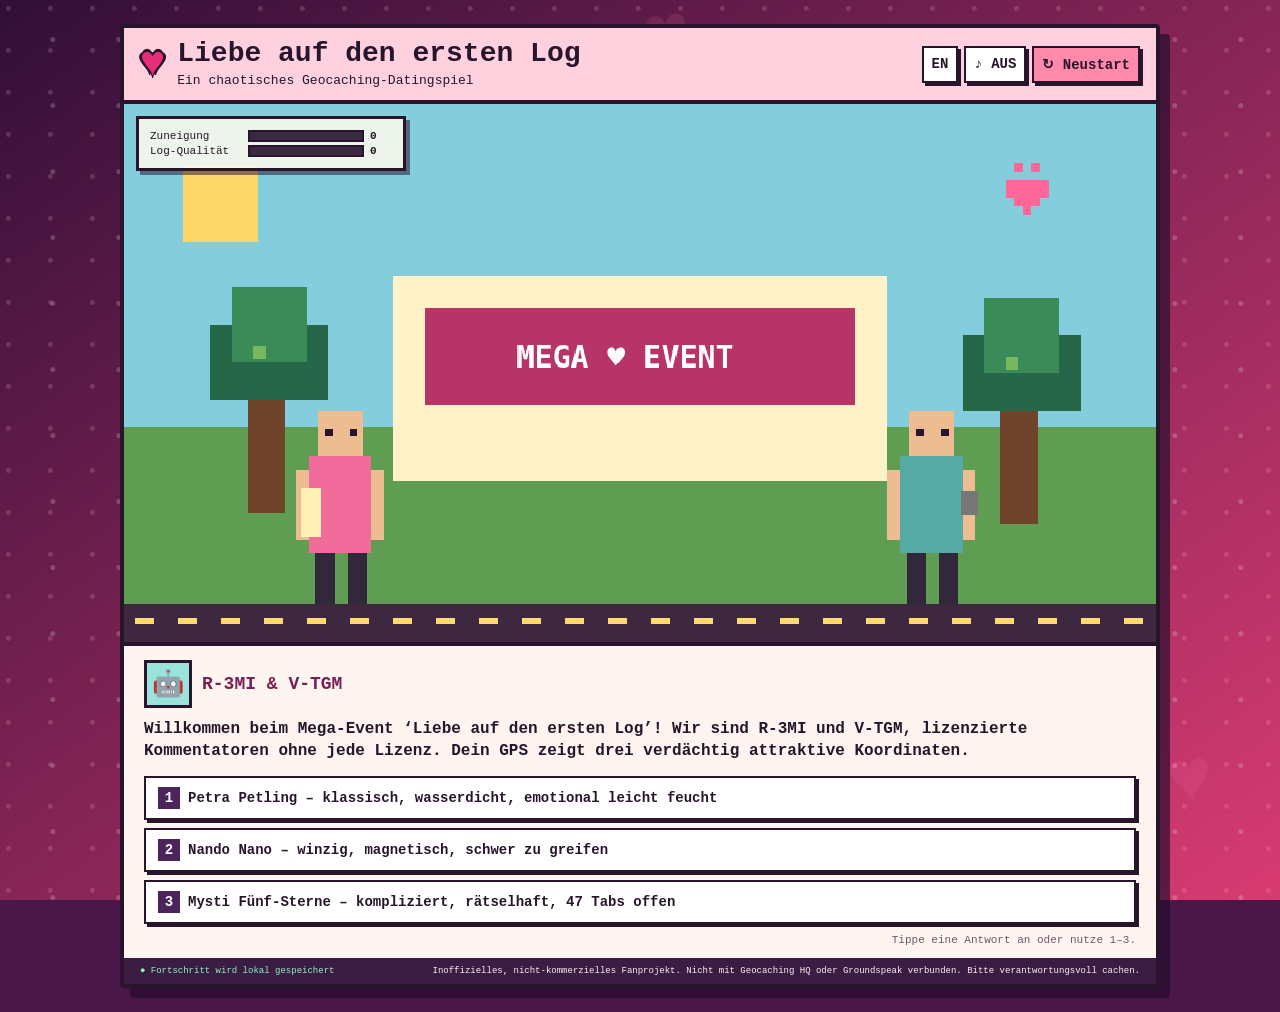
==== index.html @ d8d6920c "Build bilingual pixel-art geocaching dating sim" ====
<!doctype html>
<html lang="de">
<head>
  <meta charset="utf-8">
  <meta name="viewport" content="width=device-width, initial-scale=1, viewport-fit=cover">
  <meta name="theme-color" content="#46163d">
  <meta name="description" content="Liebe auf den ersten Log — a bilingual pixel-art geocaching dating sim.">
  <title>Liebe auf den ersten Log</title>
  <link rel="stylesheet" href="style.css">
</head>
<body>
  <div class="hearts" aria-hidden="true"></div>
  <main class="game-shell">
    <header>
      <div class="brand">
        <span class="pixel-heart" aria-hidden="true">♥</span>
        <div><h1>Liebe auf den ersten Log</h1><p id="subtitle">Ein chaotisches Geocaching-Datingspiel</p></div>
      </div>
      <nav aria-label="Game settings">
        <button id="langBtn" class="tool" type="button" aria-label="Switch language">EN</button>
        <button id="soundBtn" class="tool" type="button" aria-label="Toggle sound" aria-pressed="false">♪ OFF</button>
        <button id="restartBtn" class="tool danger" type="button">↻ Neustart</button>
      </nav>
    </header>

    <section class="screen" aria-label="Game scene">
      <canvas id="scene" width="960" height="500" role="img" aria-label="Pixel art geocaching scene"></canvas>
      <div class="hud" aria-live="polite">
        <div><span id="affLabel">Zuneigung</span><div class="meter"><i id="affBar"></i></div><b id="affValue">0</b></div>
        <div><span id="logLabel">Log-Qualität</span><div class="meter gold"><i id="logBar"></i></div><b id="logValue">0</b></div>
      </div>
      <div id="badge" class="badge" hidden></div>
    </section>

    <section class="dialogue" aria-live="polite">
      <div class="speaker-row"><span id="portrait" aria-hidden="true">🧭</span><h2 id="speaker">R-3MI &amp; V-TGM</h2></div>
      <p id="text"></p>
      <div id="choices" class="choices"></div>
      <p id="hint" class="hint">Tippe eine Antwort an oder nutze 1–3.</p>
    </section>

    <footer><p id="saveNote">● Fortschritt wird lokal gespeichert</p><p id="disclaimer">Inoffizielles, nicht-kommerzielles Fanprojekt. Nicht mit Geocaching HQ oder Groundspeak verbunden. Bitte verantwortungsvoll cachen.</p></footer>
  </main>
  <noscript>This game needs JavaScript. / Dieses Spiel benötigt JavaScript.</noscript>
  <script src="game.js"></script>
</body>
</html>
---- style.css ----
:root{--ink:#28152b;--cream:#fff8e8;--pink:#ff5d9e;--deep:#792052;--purple:#4b245d;--gold:#ffc857;--mint:#70d6b2;--panel:#fff5f0;--shadow:#2e1438}
*{box-sizing:border-box}html,body{min-height:100%;margin:0}body{font-family:"Courier New",monospace;color:var(--ink);background:#4b1748;overflow-x:hidden;padding:clamp(10px,2vw,24px)}
.hearts,.hearts:before,.hearts:after{position:fixed;inset:0;pointer-events:none}.hearts{z-index:-1;background:linear-gradient(145deg,#310f38,#8f2759 55%,#d83b71)}.hearts:before{content:"♥  ·  ♥  ·  ♥\A ·  ♥  ·  ♥  ·\A ♥  ·  ♥  ·  ♥\A ·  ♥  ·  ♥  ·";white-space:pre;word-spacing:9vw;line-height:25vh;font-size:clamp(26px,5vw,74px);color:#ff79ad22;transform:rotate(-8deg) scale(1.2)}.hearts:after{content:"";background:radial-gradient(circle at 20% 20%,#ffacc933 0 2px,transparent 3px),radial-gradient(circle at 80% 60%,#fff3 0 2px,transparent 3px);background-size:42px 42px,66px 66px}
.game-shell{width:min(1040px,100%);margin:auto;background:var(--cream);border:4px solid var(--ink);box-shadow:10px 10px 0 #220d2caa;border-radius:4px;overflow:hidden}header{display:flex;gap:14px;align-items:center;justify-content:space-between;padding:12px 16px;background:#ffd1df;border-bottom:4px solid var(--ink)}.brand{display:flex;align-items:center;gap:12px}.pixel-heart{color:#e72d75;font-size:42px;text-shadow:3px 0 var(--ink),-3px 0 var(--ink),0 3px var(--ink),0 -3px var(--ink)}h1{font-size:clamp(17px,3vw,28px);margin:0;line-height:1}header p{margin:5px 0 0;font-size:clamp(9px,1.6vw,13px)}nav{display:flex;gap:6px;flex-wrap:wrap;justify-content:flex-end}button{font:700 14px "Courier New",monospace;color:var(--ink)}.tool{border:2px solid var(--ink);background:#fff;padding:8px;box-shadow:3px 3px 0 var(--ink);cursor:pointer}.tool:hover,.tool:focus-visible{background:var(--gold);transform:translate(1px,1px);box-shadow:2px 2px 0 var(--ink)}.tool.danger{background:#ff8aab}
.screen{position:relative;background:#8ad8d0;border-bottom:4px solid var(--ink)}canvas{display:block;width:100%;height:auto;image-rendering:pixelated;aspect-ratio:960/500}.hud{position:absolute;left:12px;top:12px;background:#fffbeedb;border:3px solid var(--ink);padding:8px;width:min(270px,52%);font-size:11px;box-shadow:4px 4px 0 #28152b88}.hud>div{display:grid;grid-template-columns:92px 1fr 22px;gap:6px;align-items:center;margin:3px}.meter{height:12px;background:#3b2941;border:2px solid var(--ink)}.meter i{display:block;width:0;height:100%;background:var(--pink);transition:width .35s}.meter.gold i{background:var(--gold)}.badge{position:absolute;right:14px;top:14px;background:var(--gold);border:3px solid var(--ink);padding:8px 12px;font-weight:bold;transform:rotate(2deg);box-shadow:4px 4px 0 #28152b88}
.dialogue{min-height:235px;padding:14px 20px 12px;background:var(--panel)}.speaker-row{display:flex;align-items:center;gap:10px}.speaker-row span{display:grid;place-items:center;width:48px;height:48px;background:#ffd1df;border:3px solid var(--ink);font-size:26px}.speaker-row h2{margin:0;color:var(--deep);font-size:18px}.dialogue>p#text{min-height:48px;line-height:1.4;margin:10px 0;font-weight:bold}.choices{display:grid;gap:8px}.choice{text-align:left;padding:9px 12px;border:2px solid var(--ink);background:#fff;box-shadow:3px 3px 0 var(--ink);cursor:pointer}.choice:hover,.choice:focus-visible{background:#ffe0ea;transform:translate(1px,1px);box-shadow:2px 2px 0 var(--ink)}.choice b{display:inline-grid;place-items:center;background:var(--purple);color:white;width:22px;height:22px;margin-right:8px}.hint{text-align:right;color:#70556d;font-size:11px;margin:10px 0 0!important;min-height:0!important}footer{display:flex;justify-content:space-between;gap:16px;padding:8px 16px;background:#3b1d43;color:#fceef6;font-size:9px}footer p{margin:0}#saveNote{white-space:nowrap;color:#8df0c8}
@media(max-width:650px){body{padding:0}.game-shell{border-width:0;width:100%;min-height:100vh}header{align-items:flex-start;padding:10px;border-bottom-width:3px}.pixel-heart{font-size:28px}.brand{gap:7px}nav{max-width:140px}.tool{font-size:10px;padding:6px;box-shadow:2px 2px 0 var(--ink)}.screen{border-bottom-width:3px}.hud{left:5px;top:5px;padding:4px;width:58%;font-size:8px;border-width:2px}.hud>div{grid-template-columns:68px 1fr 15px;gap:3px}.meter{height:9px}.badge{font-size:9px;right:5px;top:5px;padding:5px}.dialogue{padding:10px 12px;min-height:270px}.dialogue>p#text{font-size:13px}.choice{font-size:12px;padding:8px}.speaker-row span{width:38px;height:38px;font-size:20px}.speaker-row h2{font-size:15px}footer{display:block;font-size:8px}footer p+ p{margin-top:4px}}
@media(prefers-reduced-motion:reduce){*{transition:none!important}}
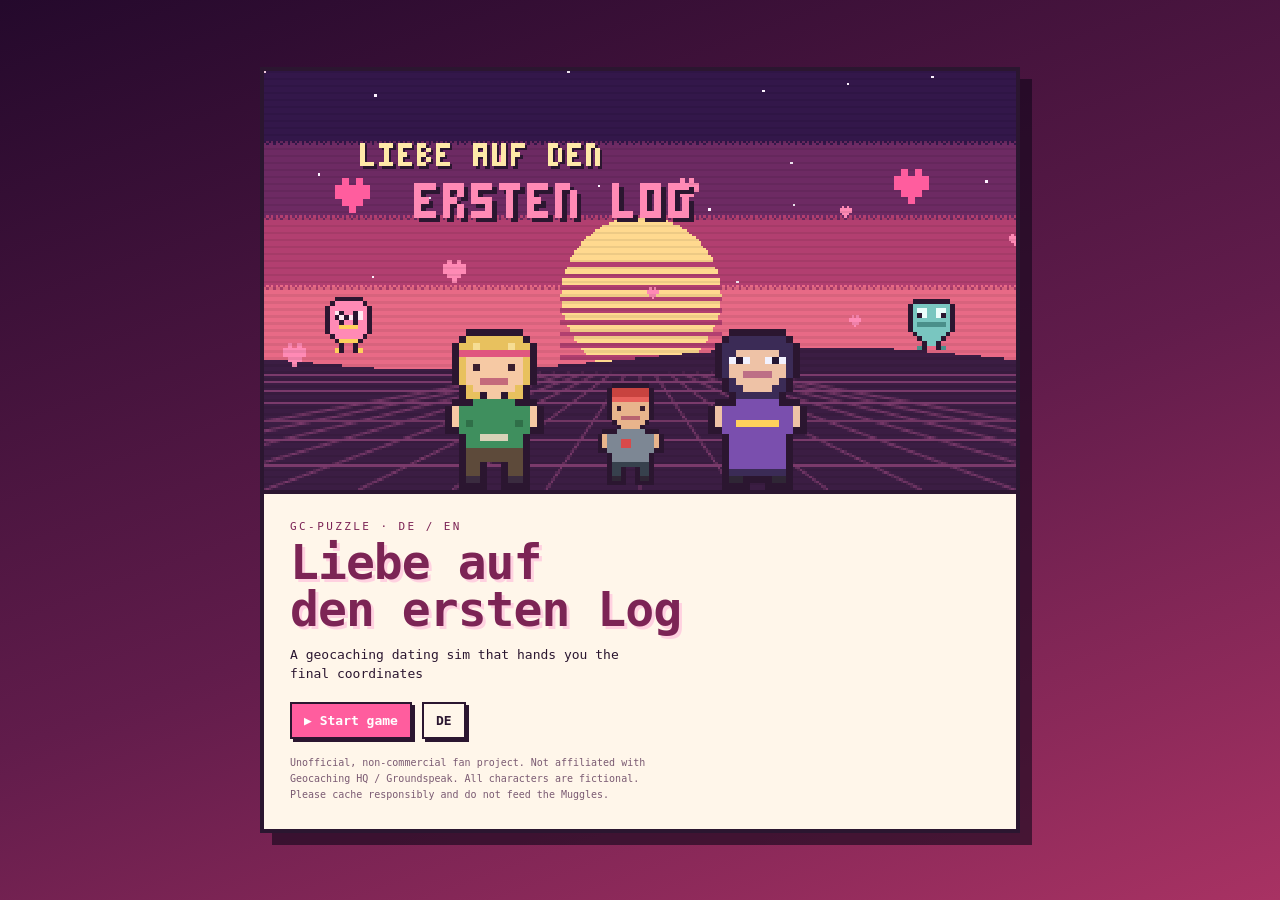
==== commit a3352b4b: "Rebuild as a real geocaching puzzle cache with coordinate reveal The game now exists to hand a solve" ====
--- a/index.html
+++ b/index.html
@@ -3,45 +3,140 @@
 <head>
   <meta charset="utf-8">
   <meta name="viewport" content="width=device-width, initial-scale=1, viewport-fit=cover">
-  <meta name="theme-color" content="#46163d">
-  <meta name="description" content="Liebe auf den ersten Log — a bilingual pixel-art geocaching dating sim.">
+  <meta name="theme-color" content="#2b1630">
+  <meta name="color-scheme" content="dark">
+  <meta name="description" content="Liebe auf den ersten Log — ein zweisprachiges Pixel-Art-Datingspiel, das dir die Final-Koordinaten eines Geocaches verrät. A bilingual pixel-art dating sim that reveals a geocache's final coordinates.">
   <title>Liebe auf den ersten Log</title>
+  <link rel="manifest" href="manifest.webmanifest">
+  <link rel="icon" href="data:image/svg+xml,<svg xmlns='http://www.w3.org/2000/svg' viewBox='0 0 16 16'><text y='14' font-size='14'>💗</text></svg>">
   <link rel="stylesheet" href="style.css">
 </head>
 <body>
-  <div class="hearts" aria-hidden="true"></div>
-  <main class="game-shell">
-    <header>
-      <div class="brand">
-        <span class="pixel-heart" aria-hidden="true">♥</span>
-        <div><h1>Liebe auf den ersten Log</h1><p id="subtitle">Ein chaotisches Geocaching-Datingspiel</p></div>
+
+<!-- ===================== TITLE SCREEN ===================== -->
+<div id="titleScreen" class="overlay">
+  <div class="title-card">
+    <canvas id="titleCanvas" width="320" height="180" aria-hidden="true"></canvas>
+    <div class="title-text">
+      <p class="kicker" id="titleKicker">GC-PUZZLE · DE / EN</p>
+      <h1>Liebe auf<br>den ersten Log</h1>
+      <p id="titleSub" class="title-sub"></p>
+      <div class="title-actions">
+        <button id="btnContinue" class="btn primary" type="button" hidden></button>
+        <button id="btnStart" class="btn primary" type="button"></button>
+        <button id="btnTitleLang" class="btn" type="button">EN</button>
       </div>
-      <nav aria-label="Game settings">
-        <button id="langBtn" class="tool" type="button" aria-label="Switch language">EN</button>
-        <button id="soundBtn" class="tool" type="button" aria-label="Toggle sound" aria-pressed="false">♪ OFF</button>
-        <button id="restartBtn" class="tool danger" type="button">↻ Neustart</button>
-      </nav>
-    </header>
+      <p class="title-note" id="titleNote"></p>
+    </div>
+  </div>
+</div>
 
-    <section class="screen" aria-label="Game scene">
-      <canvas id="scene" width="960" height="500" role="img" aria-label="Pixel art geocaching scene"></canvas>
-      <div class="hud" aria-live="polite">
-        <div><span id="affLabel">Zuneigung</span><div class="meter"><i id="affBar"></i></div><b id="affValue">0</b></div>
-        <div><span id="logLabel">Log-Qualität</span><div class="meter gold"><i id="logBar"></i></div><b id="logValue">0</b></div>
+<!-- ===================== GAME ===================== -->
+<div id="app" class="app" hidden>
+
+  <header class="topbar">
+    <div class="brand">
+      <span class="brand-heart" aria-hidden="true">♥</span>
+      <div>
+        <h1 class="brand-title">Liebe auf den ersten Log</h1>
+        <p class="brand-sub" id="uiSubtitle"></p>
       </div>
-      <div id="badge" class="badge" hidden></div>
-    </section>
+    </div>
+    <nav class="tools" aria-label="Einstellungen / Settings">
+      <button id="langBtn" class="btn tiny" type="button" aria-label="Sprache / Language">EN</button>
+      <button id="soundBtn" class="btn tiny" type="button" aria-pressed="false">♪</button>
+      <button id="restartBtn" class="btn tiny danger" type="button">↻</button>
+    </nav>
+  </header>
 
-    <section class="dialogue" aria-live="polite">
-      <div class="speaker-row"><span id="portrait" aria-hidden="true">🧭</span><h2 id="speaker">R-3MI &amp; V-TGM</h2></div>
-      <p id="text"></p>
-      <div id="choices" class="choices"></div>
-      <p id="hint" class="hint">Tippe eine Antwort an oder nutze 1–3.</p>
-    </section>
+  <div class="layout">
 
-    <footer><p id="saveNote">● Fortschritt wird lokal gespeichert</p><p id="disclaimer">Inoffizielles, nicht-kommerzielles Fanprojekt. Nicht mit Geocaching HQ oder Groundspeak verbunden. Bitte verantwortungsvoll cachen.</p></footer>
-  </main>
-  <noscript>This game needs JavaScript. / Dieses Spiel benötigt JavaScript.</noscript>
-  <script src="game.js"></script>
+    <main class="stage-col">
+      <section class="screen">
+        <canvas id="stage" width="320" height="180" role="img"
+                aria-label="Pixel-Art-Szene / Pixel art scene"></canvas>
+
+        <div class="hud">
+          <div class="meter-row">
+            <span id="affLabel"></span>
+            <div class="meter"><i id="affBar"></i></div>
+            <b id="affVal">0</b>
+          </div>
+          <div class="meter-row">
+            <span id="logLabel"></span>
+            <div class="meter gold"><i id="logBar"></i></div>
+            <b id="logVal">0</b>
+          </div>
+        </div>
+
+        <div id="routeChip" class="route-chip" hidden></div>
+        <button id="skipBtn" class="skip-btn" type="button" hidden></button>
+      </section>
+
+      <section class="dialogue">
+        <div class="speaker-row">
+          <canvas id="portrait" width="48" height="72" aria-hidden="true"></canvas>
+          <h2 id="speaker"></h2>
+        </div>
+        <p id="dialogueText"></p>
+        <p id="srLive" class="sr-only" aria-live="polite"></p>
+        <div id="choices" class="choices"></div>
+        <p id="hint" class="hint"></p>
+      </section>
+    </main>
+
+    <!-- ===================== THE GPSr ===================== -->
+    <aside class="gps" aria-label="GPS">
+      <div class="gps-head">
+        <h2 id="gpsTitle"></h2>
+        <span id="gpsStatus" class="gps-status"></span>
+      </div>
+
+      <div class="gps-screen">
+        <div class="coord-line"><span class="coord-fix" id="latFix"></span><span id="latSlots" class="slots"></span></div>
+        <div class="coord-line"><span class="coord-fix" id="lonFix"></span><span id="lonSlots" class="slots"></span></div>
+        <div class="gps-sats" id="gpsSats" aria-hidden="true"></div>
+      </div>
+
+      <p class="gps-sub" id="gpsSub"></p>
+
+      <ul class="gps-routes" id="gpsRoutes"></ul>
+
+      <dl class="gps-meta">
+        <div><dt id="postedLabel"></dt><dd id="postedValue"></dd></div>
+        <div><dt id="checksumLabel"></dt><dd id="checksumValue">—</dd></div>
+        <div id="distanceRow" hidden><dt id="distanceLabel"></dt><dd id="distanceValue"></dd></div>
+      </dl>
+
+      <div class="gps-actions">
+        <button id="btnCopy" class="btn small" type="button" disabled></button>
+        <button id="btnMap" class="btn small" type="button" disabled></button>
+        <button id="btnChecker" class="btn small" type="button" hidden></button>
+      </div>
+
+      <details id="hintBox" class="gps-hint" hidden>
+        <summary id="hintLabel"></summary>
+        <p id="hintValue"></p>
+      </details>
+    </aside>
+  </div>
+
+  <footer class="footer">
+    <p><span class="dot"></span><span id="saveNote"></span> · <span id="offlineNote"></span></p>
+    <p id="disclaimer"></p>
+  </footer>
+</div>
+
+<noscript>
+  <p style="padding:1rem;color:#fff;font-family:monospace">
+    Dieses Spiel braucht JavaScript. / This game needs JavaScript.
+  </p>
+</noscript>
+
+<script src="js/coords.js"></script>
+<script src="js/art.js"></script>
+<script src="js/scenes.js"></script>
+<script src="js/story.js"></script>
+<script src="js/game.js"></script>
 </body>
 </html>
--- a/style.css
+++ b/style.css
@@ -1,8 +1,495 @@
-:root{--ink:#28152b;--cream:#fff8e8;--pink:#ff5d9e;--deep:#792052;--purple:#4b245d;--gold:#ffc857;--mint:#70d6b2;--panel:#fff5f0;--shadow:#2e1438}
-*{box-sizing:border-box}html,body{min-height:100%;margin:0}body{font-family:"Courier New",monospace;color:var(--ink);background:#4b1748;overflow-x:hidden;padding:clamp(10px,2vw,24px)}
-.hearts,.hearts:before,.hearts:after{position:fixed;inset:0;pointer-events:none}.hearts{z-index:-1;background:linear-gradient(145deg,#310f38,#8f2759 55%,#d83b71)}.hearts:before{content:"♥  ·  ♥  ·  ♥\A ·  ♥  ·  ♥  ·\A ♥  ·  ♥  ·  ♥\A ·  ♥  ·  ♥  ·";white-space:pre;word-spacing:9vw;line-height:25vh;font-size:clamp(26px,5vw,74px);color:#ff79ad22;transform:rotate(-8deg) scale(1.2)}.hearts:after{content:"";background:radial-gradient(circle at 20% 20%,#ffacc933 0 2px,transparent 3px),radial-gradient(circle at 80% 60%,#fff3 0 2px,transparent 3px);background-size:42px 42px,66px 66px}
-.game-shell{width:min(1040px,100%);margin:auto;background:var(--cream);border:4px solid var(--ink);box-shadow:10px 10px 0 #220d2caa;border-radius:4px;overflow:hidden}header{display:flex;gap:14px;align-items:center;justify-content:space-between;padding:12px 16px;background:#ffd1df;border-bottom:4px solid var(--ink)}.brand{display:flex;align-items:center;gap:12px}.pixel-heart{color:#e72d75;font-size:42px;text-shadow:3px 0 var(--ink),-3px 0 var(--ink),0 3px var(--ink),0 -3px var(--ink)}h1{font-size:clamp(17px,3vw,28px);margin:0;line-height:1}header p{margin:5px 0 0;font-size:clamp(9px,1.6vw,13px)}nav{display:flex;gap:6px;flex-wrap:wrap;justify-content:flex-end}button{font:700 14px "Courier New",monospace;color:var(--ink)}.tool{border:2px solid var(--ink);background:#fff;padding:8px;box-shadow:3px 3px 0 var(--ink);cursor:pointer}.tool:hover,.tool:focus-visible{background:var(--gold);transform:translate(1px,1px);box-shadow:2px 2px 0 var(--ink)}.tool.danger{background:#ff8aab}
-.screen{position:relative;background:#8ad8d0;border-bottom:4px solid var(--ink)}canvas{display:block;width:100%;height:auto;image-rendering:pixelated;aspect-ratio:960/500}.hud{position:absolute;left:12px;top:12px;background:#fffbeedb;border:3px solid var(--ink);padding:8px;width:min(270px,52%);font-size:11px;box-shadow:4px 4px 0 #28152b88}.hud>div{display:grid;grid-template-columns:92px 1fr 22px;gap:6px;align-items:center;margin:3px}.meter{height:12px;background:#3b2941;border:2px solid var(--ink)}.meter i{display:block;width:0;height:100%;background:var(--pink);transition:width .35s}.meter.gold i{background:var(--gold)}.badge{position:absolute;right:14px;top:14px;background:var(--gold);border:3px solid var(--ink);padding:8px 12px;font-weight:bold;transform:rotate(2deg);box-shadow:4px 4px 0 #28152b88}
-.dialogue{min-height:235px;padding:14px 20px 12px;background:var(--panel)}.speaker-row{display:flex;align-items:center;gap:10px}.speaker-row span{display:grid;place-items:center;width:48px;height:48px;background:#ffd1df;border:3px solid var(--ink);font-size:26px}.speaker-row h2{margin:0;color:var(--deep);font-size:18px}.dialogue>p#text{min-height:48px;line-height:1.4;margin:10px 0;font-weight:bold}.choices{display:grid;gap:8px}.choice{text-align:left;padding:9px 12px;border:2px solid var(--ink);background:#fff;box-shadow:3px 3px 0 var(--ink);cursor:pointer}.choice:hover,.choice:focus-visible{background:#ffe0ea;transform:translate(1px,1px);box-shadow:2px 2px 0 var(--ink)}.choice b{display:inline-grid;place-items:center;background:var(--purple);color:white;width:22px;height:22px;margin-right:8px}.hint{text-align:right;color:#70556d;font-size:11px;margin:10px 0 0!important;min-height:0!important}footer{display:flex;justify-content:space-between;gap:16px;padding:8px 16px;background:#3b1d43;color:#fceef6;font-size:9px}footer p{margin:0}#saveNote{white-space:nowrap;color:#8df0c8}
-@media(max-width:650px){body{padding:0}.game-shell{border-width:0;width:100%;min-height:100vh}header{align-items:flex-start;padding:10px;border-bottom-width:3px}.pixel-heart{font-size:28px}.brand{gap:7px}nav{max-width:140px}.tool{font-size:10px;padding:6px;box-shadow:2px 2px 0 var(--ink)}.screen{border-bottom-width:3px}.hud{left:5px;top:5px;padding:4px;width:58%;font-size:8px;border-width:2px}.hud>div{grid-template-columns:68px 1fr 15px;gap:3px}.meter{height:9px}.badge{font-size:9px;right:5px;top:5px;padding:5px}.dialogue{padding:10px 12px;min-height:270px}.dialogue>p#text{font-size:13px}.choice{font-size:12px;padding:8px}.speaker-row span{width:38px;height:38px;font-size:20px}.speaker-row h2{font-size:15px}footer{display:block;font-size:8px}footer p+ p{margin-top:4px}}
-@media(prefers-reduced-motion:reduce){*{transition:none!important}}
+/* =====================================================================
+ * Liebe auf den ersten Log — styles
+ *
+ * Two typefaces only, both system stacks. Every colour is a token so
+ * the whole thing can be re-skinned for another cache in one block.
+ * ===================================================================== */
+
+:root {
+  --ink:        #2b1630;
+  --ink-2:      #452441;
+  --cream:      #fff6ea;
+  --panel:      #fdeee2;
+  --pink:       #ff5d9e;
+  --pink-soft:  #ffd1e0;
+  --deep:       #7c2455;
+  --purple:     #4b245d;
+  --gold:       #ffc857;
+  --mint:       #7ce0bd;
+  --lcd:        #0f2a22;
+  --lcd-lit:    #7dfab4;
+  --lcd-dim:    #2c5a49;
+  --shadow:     #1a0d20;
+
+  --mono: ui-monospace, "SF Mono", "Cascadia Mono", "DejaVu Sans Mono",
+          "Courier New", monospace;
+}
+
+* { box-sizing: border-box; }
+
+html, body { min-height: 100%; margin: 0; }
+
+body {
+  font-family: var(--mono);
+  color: var(--ink);
+  background:
+    radial-gradient(circle at 18% 12%, #ff9ec455 0 2px, transparent 3px) 0 0 / 54px 54px,
+    radial-gradient(circle at 72% 64%, #ffffff2e 0 2px, transparent 3px) 0 0 / 88px 88px,
+    linear-gradient(150deg, #2a0f33 0%, #6d1f4f 48%, #b83a67 100%);
+  background-attachment: fixed;
+  padding: clamp(0px, 2vw, 22px);
+  -webkit-text-size-adjust: 100%;
+}
+
+/* ---------------------------------------------------------------- buttons */
+.btn {
+  font: 700 13px/1.2 var(--mono);
+  color: var(--ink);
+  background: var(--cream);
+  border: 2px solid var(--ink);
+  box-shadow: 3px 3px 0 var(--ink);
+  padding: 9px 12px;
+  cursor: pointer;
+  transition: transform .08s, box-shadow .08s, background .12s;
+}
+.btn:hover, .btn:focus-visible { background: var(--gold); }
+.btn:active { transform: translate(3px, 3px); box-shadow: 0 0 0 var(--ink); }
+.btn:disabled { opacity: .42; cursor: not-allowed; box-shadow: 3px 3px 0 var(--ink); }
+.btn:disabled:hover { background: var(--cream); }
+.btn.primary { background: var(--pink); color: #fff; }
+.btn.primary:hover, .btn.primary:focus-visible { background: var(--gold); color: var(--ink); }
+.btn.ghost { background: transparent; color: var(--cream); border-color: var(--cream); box-shadow: 3px 3px 0 #0006; }
+.btn.ghost:hover { background: var(--cream); color: var(--ink); }
+.btn.tiny { padding: 7px 9px; font-size: 12px; box-shadow: 2px 2px 0 var(--ink); }
+.btn.small { padding: 7px 8px; font-size: 11px; box-shadow: 2px 2px 0 var(--ink); flex: 1 1 auto; }
+.btn.danger { background: var(--pink-soft); }
+:focus-visible { outline: 3px solid var(--gold); outline-offset: 2px; }
+
+/* ---------------------------------------------------------- title screen */
+/* `display:grid` below would otherwise beat the UA's [hidden] rule and
+ * leave the title screen sitting invisibly on top of the game. */
+[hidden] { display: none !important; }
+
+.overlay {
+  position: fixed;
+  inset: 0;
+  z-index: 40;
+  display: grid;
+  place-items: center;
+  padding: clamp(12px, 3vw, 30px);
+  background: linear-gradient(160deg, #24092c 0%, #611c4b 55%, #a83263 100%);
+  overflow: auto;
+}
+.title-card {
+  width: min(760px, 100%);
+  border: 4px solid var(--ink);
+  box-shadow: 12px 12px 0 #12061a99;
+  background: var(--cream);
+  overflow: hidden;
+}
+.title-card canvas {
+  display: block;
+  width: 100%;
+  height: auto;
+  aspect-ratio: 320 / 180;
+  image-rendering: pixelated;
+  border-bottom: 4px solid var(--ink);
+}
+.title-text { padding: clamp(14px, 3vw, 26px); }
+.kicker {
+  margin: 0 0 6px;
+  font-size: 11px;
+  letter-spacing: .22em;
+  color: var(--deep);
+}
+.title-text h1 {
+  margin: 0;
+  font-size: clamp(26px, 6.4vw, 48px);
+  line-height: .98;
+  letter-spacing: -.02em;
+  color: var(--deep);
+  text-shadow: 3px 3px 0 var(--pink-soft);
+}
+.title-sub { margin: 12px 0 0; font-size: 13px; line-height: 1.5; max-width: 46ch; }
+.title-actions { display: flex; flex-wrap: wrap; gap: 10px; margin-top: 18px; }
+.title-note { margin: 16px 0 0; font-size: 10px; line-height: 1.6; color: #7a5a72; max-width: 60ch; }
+
+/* ------------------------------------------------------------------ app */
+.app {
+  width: min(1180px, 100%);
+  margin: auto;
+  background: var(--cream);
+  border: 4px solid var(--ink);
+  box-shadow: 12px 12px 0 #12061a88;
+  overflow: hidden;
+}
+
+.topbar {
+  display: flex;
+  align-items: center;
+  justify-content: space-between;
+  gap: 12px;
+  padding: 10px 14px;
+  background: var(--pink-soft);
+  border-bottom: 4px solid var(--ink);
+}
+.brand { display: flex; align-items: center; gap: 11px; min-width: 0; }
+.brand-heart {
+  font-size: 32px;
+  color: var(--pink);
+  line-height: 1;
+  text-shadow: 2px 0 var(--ink), -2px 0 var(--ink), 0 2px var(--ink), 0 -2px var(--ink);
+}
+.brand-title {
+  margin: 0;
+  font-size: clamp(14px, 2.4vw, 21px);
+  line-height: 1.05;
+  color: var(--deep);
+}
+.brand-sub { margin: 4px 0 0; font-size: 10px; color: #7a4a68; }
+.tools { display: flex; gap: 6px; flex-shrink: 0; }
+
+/* --------------------------------------------------------------- layout */
+.layout {
+  display: grid;
+  grid-template-columns: minmax(0, 1fr) 300px;
+  align-items: start;
+}
+.stage-col { min-width: 0; border-right: 4px solid var(--ink); }
+
+/* --------------------------------------------------------------- screen */
+.screen { position: relative; background: var(--ink); border-bottom: 4px solid var(--ink); }
+#stage {
+  display: block;
+  width: 100%;
+  height: auto;
+  aspect-ratio: 320 / 180;
+  image-rendering: pixelated;
+}
+
+.hud {
+  position: absolute;
+  left: 10px;
+  top: 10px;
+  width: min(232px, 56%);
+  padding: 7px 8px;
+  background: #fff8ecdd;
+  border: 3px solid var(--ink);
+  box-shadow: 3px 3px 0 #00000055;
+  font-size: 10px;
+}
+.meter-row {
+  display: grid;
+  grid-template-columns: 74px 1fr 20px;
+  gap: 6px;
+  align-items: center;
+}
+.meter-row + .meter-row { margin-top: 4px; }
+.meter { height: 10px; background: #3b2941; border: 2px solid var(--ink); }
+.meter i {
+  display: block;
+  width: 0;
+  height: 100%;
+  background: var(--pink);
+  transition: width .4s cubic-bezier(.2, .8, .3, 1);
+}
+.meter.gold i { background: var(--gold); }
+.meter-row b { text-align: right; }
+
+.route-chip {
+  position: absolute;
+  right: 10px;
+  top: 10px;
+  padding: 6px 10px;
+  background: var(--gold);
+  border: 3px solid var(--ink);
+  box-shadow: 3px 3px 0 #00000055;
+  font-size: 10px;
+  font-weight: 700;
+  letter-spacing: .06em;
+}
+.skip-btn {
+  position: absolute;
+  right: 10px;
+  bottom: 10px;
+  font: 700 10px var(--mono);
+  padding: 5px 8px;
+  background: #fff8ecdd;
+  color: var(--ink);
+  border: 2px solid var(--ink);
+  box-shadow: 2px 2px 0 #00000055;
+  cursor: pointer;
+}
+
+/* Screen readers get the finished line once, rather than sixty times a
+ * second as the typewriter fills it in. */
+.sr-only {
+  position: absolute;
+  width: 1px; height: 1px;
+  margin: -1px; padding: 0; border: 0;
+  overflow: hidden;
+  clip: rect(0 0 0 0);
+  clip-path: inset(50%);
+  white-space: nowrap;
+}
+
+/* ------------------------------------------------------------ dialogue */
+.dialogue {
+  padding: 14px 16px 14px;
+  background: var(--panel);
+  min-height: 268px;
+  display: flex;
+  flex-direction: column;
+}
+.speaker-row { display: flex; align-items: center; gap: 10px; }
+#portrait {
+  width: 44px;
+  height: 66px;
+  image-rendering: pixelated;
+  background: var(--pink-soft);
+  border: 3px solid var(--ink);
+  box-shadow: 3px 3px 0 #00000033;
+  flex-shrink: 0;
+}
+.speaker-row h2 { margin: 0; font-size: 16px; color: var(--deep); }
+
+#dialogueText {
+  margin: 11px 0 12px;
+  font-size: 14px;
+  line-height: 1.55;
+  min-height: 4.6em;
+  font-weight: 700;
+}
+#dialogueText .cursor { opacity: .6; }
+
+.choices { display: grid; gap: 7px; margin-top: auto; }
+.choice {
+  display: grid;
+  grid-template-columns: 22px 1fr;
+  gap: 9px;
+  align-items: start;
+  text-align: left;
+  font: 700 13px/1.4 var(--mono);
+  color: var(--ink);
+  background: #fff;
+  border: 2px solid var(--ink);
+  box-shadow: 3px 3px 0 var(--ink);
+  padding: 9px 11px;
+  cursor: pointer;
+  transition: transform .08s, box-shadow .08s, background .12s;
+}
+.choice:hover, .choice:focus-visible { background: var(--pink-soft); }
+.choice:active { transform: translate(3px, 3px); box-shadow: 0 0 0 var(--ink); }
+.choice .key {
+  display: grid;
+  place-items: center;
+  width: 22px;
+  height: 22px;
+  background: var(--purple);
+  color: #fff;
+  font-size: 12px;
+}
+.choice.route-done .key { background: var(--mint); color: var(--ink); }
+.choice .sub {
+  display: block;
+  margin-top: 3px;
+  font-weight: 400;
+  font-size: 11px;
+  color: #7a5a72;
+}
+.hint { margin: 10px 0 0; font-size: 10px; color: #86657e; text-align: right; }
+
+/* --------------------------------------------- route result + reveal ---- */
+.result-card {
+  border: 3px solid var(--ink);
+  background: #fff;
+  box-shadow: 4px 4px 0 var(--ink);
+  padding: 12px;
+  margin: 0 0 12px;
+}
+.result-card h3 {
+  margin: 0 0 8px;
+  font-size: 12px;
+  letter-spacing: .14em;
+  color: var(--deep);
+}
+.rank {
+  display: inline-block;
+  padding: 4px 10px;
+  border: 2px solid var(--ink);
+  font-size: 12px;
+  font-weight: 700;
+  margin-bottom: 8px;
+}
+.rank.gold   { background: var(--gold); }
+.rank.silver { background: #dfe3ea; }
+.rank.bronze { background: #d8a97e; }
+.shard-row { display: flex; gap: 6px; flex-wrap: wrap; margin-top: 6px; }
+.shard {
+  display: grid;
+  place-items: center;
+  min-width: 30px;
+  padding: 6px 4px;
+  background: var(--lcd);
+  color: var(--lcd-lit);
+  border: 2px solid var(--ink);
+  font-size: 17px;
+  font-weight: 700;
+  animation: pop .3s backwards;
+}
+.shard small { display: block; font-size: 8px; color: var(--lcd-dim); }
+.shard.blank { color: var(--lcd-dim); }
+@keyframes pop { from { transform: scale(.4); opacity: 0; } }
+
+.logbox {
+  margin-top: 10px;
+  padding: 10px;
+  background: #fffdf5;
+  border: 2px dashed var(--ink-2);
+  font-size: 11px;
+  line-height: 1.55;
+  white-space: pre-wrap;
+}
+
+/* ------------------------------------------------------------------ GPS */
+.gps {
+  padding: 12px;
+  background: #35203c;
+  color: #f6e6f2;
+  align-self: stretch;
+}
+.gps-head { display: flex; align-items: baseline; justify-content: space-between; gap: 8px; }
+.gps h2 { margin: 0; font-size: 11px; letter-spacing: .16em; color: var(--gold); }
+.gps-status { font-size: 9px; color: var(--mint); }
+
+.gps-screen {
+  margin-top: 9px;
+  padding: 10px 8px 8px;
+  background: var(--lcd);
+  border: 3px solid #0a1a15;
+  box-shadow: inset 0 0 0 2px #14372c;
+  position: relative;
+  overflow: hidden;
+}
+.gps-screen::after {
+  content: "";
+  position: absolute;
+  inset: 0;
+  background: repeating-linear-gradient(#0000 0 2px, #00000038 2px 3px);
+  pointer-events: none;
+}
+.coord-line {
+  display: flex;
+  align-items: baseline;
+  gap: 5px;
+  font-size: 15px;
+  color: var(--lcd-lit);
+  letter-spacing: .02em;
+}
+.coord-line + .coord-line { margin-top: 5px; }
+.coord-fix { font-weight: 700; white-space: nowrap; }
+.slots { display: inline-flex; align-items: baseline; }
+.slot { display: inline-block; width: 11px; text-align: center; font-weight: 700; }
+.slot.locked { color: var(--lcd-dim); }
+.slot.reveal { animation: slotIn .45s backwards; color: #d8ffe9; }
+@keyframes slotIn {
+  0%   { transform: translateY(-8px); opacity: 0; }
+  60%  { transform: translateY(2px); }
+  100% { transform: none; opacity: 1; }
+}
+.slot.sep { width: auto; color: var(--lcd-dim); }
+
+.gps-sats { display: flex; gap: 3px; margin-top: 8px; height: 12px; align-items: flex-end; }
+.gps-sats i {
+  display: block;
+  width: 5px;
+  background: var(--lcd-dim);
+  animation: sat 1.6s infinite ease-in-out;
+}
+.gps-sats i.on { background: var(--lcd-lit); animation: none; }
+@keyframes sat { 0%, 100% { height: 3px; } 50% { height: 11px; } }
+
+.gps-sub { margin: 8px 0 0; font-size: 9px; line-height: 1.5; color: #c7a8c0; }
+
+.gps-routes { list-style: none; margin: 10px 0 0; padding: 0; display: grid; gap: 5px; }
+.gps-routes li {
+  display: grid;
+  grid-template-columns: 12px 1fr auto;
+  gap: 7px;
+  align-items: center;
+  padding: 6px 7px;
+  background: #452a4d;
+  border-left: 3px solid #6c4a74;
+  font-size: 10px;
+}
+.gps-routes li.gold { border-left-color: var(--gold); background: #4d3450; }
+.gps-routes .pip { width: 8px; height: 8px; background: #6c4a74; border-radius: 50%; }
+.gps-routes li.gold .pip { background: var(--gold); box-shadow: 0 0 6px var(--gold); }
+.gps-routes .state { font-size: 9px; color: #c7a8c0; }
+.gps-routes li.gold .state { color: var(--gold); }
+
+.gps-meta { margin: 11px 0 0; font-size: 9px; }
+.gps-meta > div { display: flex; justify-content: space-between; gap: 8px; padding: 3px 0; border-bottom: 1px dotted #5d3f66; }
+.gps-meta dt { color: #b795b0; }
+.gps-meta dd { margin: 0; color: #f6e6f2; text-align: right; }
+
+.gps-actions { display: flex; flex-wrap: wrap; gap: 6px; margin-top: 11px; }
+.gps-hint { margin-top: 10px; font-size: 10px; }
+.gps-hint summary { cursor: pointer; color: var(--gold); }
+.gps-hint p { margin: 6px 0 0; letter-spacing: .1em; word-break: break-word; }
+
+/* --------------------------------------------------------------- footer */
+.footer {
+  padding: 9px 14px;
+  background: var(--ink);
+  color: #f0dcea;
+  font-size: 9px;
+  line-height: 1.6;
+  display: flex;
+  justify-content: space-between;
+  gap: 14px;
+  flex-wrap: wrap;
+}
+.footer p { margin: 0; }
+.footer p:last-child { max-width: 66ch; color: #bfa1b8; }
+.dot {
+  display: inline-block;
+  width: 6px; height: 6px;
+  margin-right: 5px;
+  background: var(--mint);
+  border-radius: 50%;
+  animation: blink 2.4s infinite;
+}
+@keyframes blink { 0%, 70%, 100% { opacity: 1; } 85% { opacity: .25; } }
+
+/* ---------------------------------------------------------- responsive */
+@media (max-width: 900px) {
+  body { padding: 0; }
+  .app { border-width: 0; box-shadow: none; min-height: 100vh; }
+  .layout { grid-template-columns: minmax(0, 1fr); }
+  .stage-col { border-right: 0; }
+  .gps { border-top: 4px solid var(--ink); }
+  .dialogue { min-height: 250px; }
+}
+
+@media (max-width: 560px) {
+  .brand-heart { font-size: 24px; }
+  .brand-sub { display: none; }
+  .brand-title { font-size: 15px; }
+  .hud { width: 60%; font-size: 8px; padding: 5px 6px; border-width: 2px; }
+  .meter-row { grid-template-columns: 56px 1fr 14px; gap: 4px; }
+  .meter { height: 8px; }
+  .dialogue { padding: 11px 12px; }
+  #dialogueText { font-size: 13px; min-height: 5.2em; }
+  .choice { font-size: 12px; padding: 8px 9px; }
+  .footer { display: block; }
+  .footer p + p { margin-top: 5px; }
+}
+
+@media (prefers-reduced-motion: reduce) {
+  *, *::before, *::after {
+    animation-duration: .001s !important;
+    animation-iteration-count: 1 !important;
+    transition-duration: .001s !important;
+  }
+}
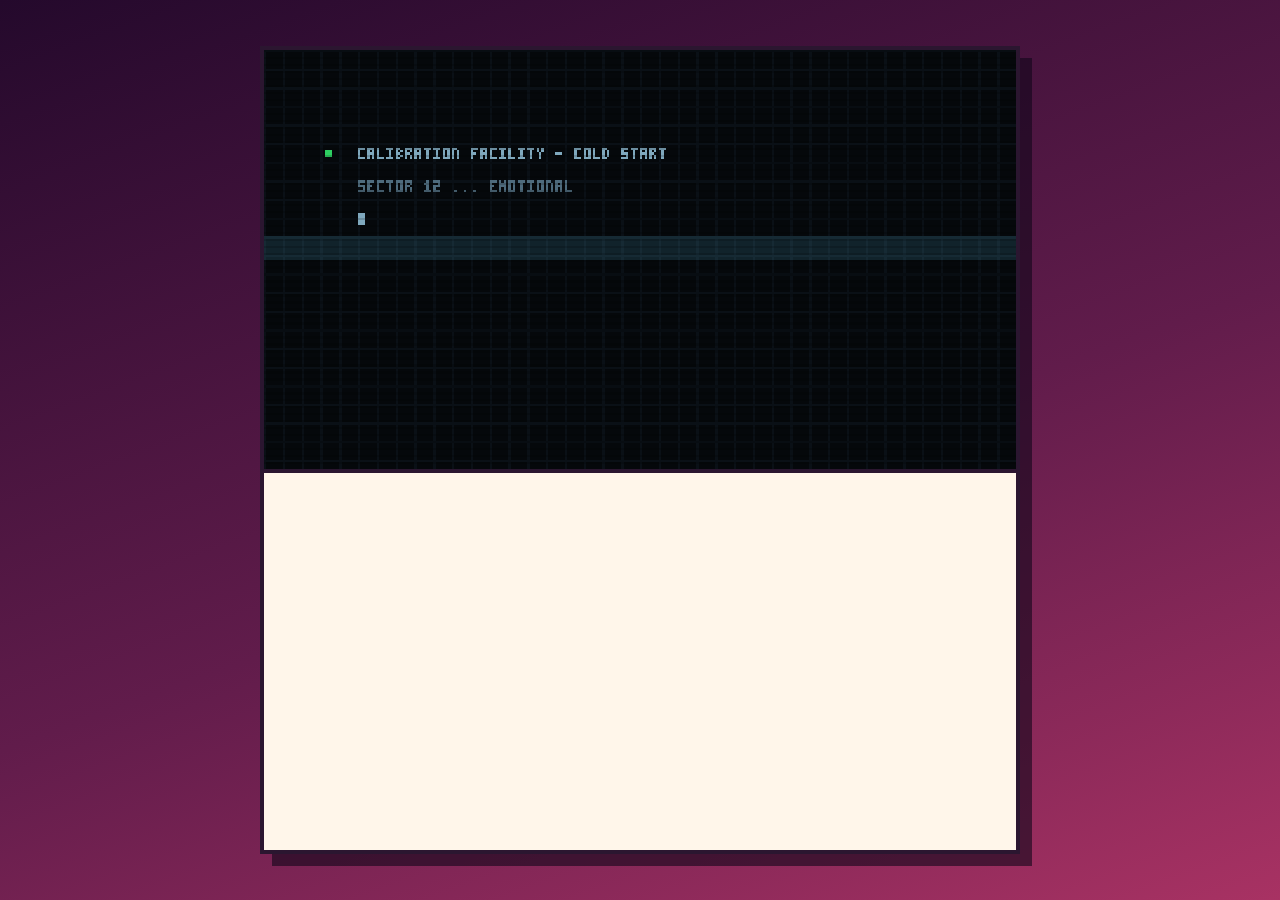
==== commit f84f5745: "Rebrand as Kalibrierungsanlage Sektor 12, add music, raise difficulty Hosts - T4-TC and D-NF are rep" ====
--- a/index.html
+++ b/index.html
@@ -18,9 +18,10 @@
   <div class="title-card">
     <canvas id="titleCanvas" width="320" height="180" aria-hidden="true"></canvas>
     <div class="title-text">
-      <p class="kicker" id="titleKicker">GC-PUZZLE · DE / EN</p>
+      <p class="kicker" id="titleKicker"></p>
       <h1>Liebe auf<br>den ersten Log</h1>
       <p id="titleSub" class="title-sub"></p>
+      <p id="titleNeed" class="title-need"></p>
       <div class="title-actions">
         <button id="btnContinue" class="btn primary" type="button" hidden></button>
         <button id="btnStart" class="btn primary" type="button"></button>
@@ -79,6 +80,7 @@
           <h2 id="speaker"></h2>
         </div>
         <p id="dialogueText"></p>
+        <p id="dialogueSub" class="dialogue-sub" hidden></p>
         <p id="srLive" class="sr-only" aria-live="polite"></p>
         <div id="choices" class="choices"></div>
         <p id="hint" class="hint"></p>
@@ -134,7 +136,10 @@
 </noscript>
 
 <script src="js/coords.js"></script>
+<script src="js/audio.js"></script>
 <script src="js/art.js"></script>
+<script src="js/hosts.js"></script>
+<script src="js/logo.js"></script>
 <script src="js/scenes.js"></script>
 <script src="js/story.js"></script>
 <script src="js/game.js"></script>
--- a/style.css
+++ b/style.css
@@ -111,6 +111,19 @@
   text-shadow: 3px 3px 0 var(--pink-soft);
 }
 .title-sub { margin: 12px 0 0; font-size: 13px; line-height: 1.5; max-width: 46ch; }
+.title-need {
+  margin: 8px 0 0; font-size: 11px; line-height: 1.5; color: var(--deep);
+  border-left: 3px solid var(--gold); padding-left: 9px; max-width: 48ch;
+}
+
+/* The menu only fades in once the facility has finished booting. */
+.title-text > *:not(canvas) { transition: opacity .5s ease; }
+#titleScreen:not(.ready) .title-text > .kicker,
+#titleScreen:not(.ready) .title-text > h1,
+#titleScreen:not(.ready) .title-text > .title-sub,
+#titleScreen:not(.ready) .title-text > .title-need,
+#titleScreen:not(.ready) .title-text > .title-actions,
+#titleScreen:not(.ready) .title-text > .title-note { opacity: 0; pointer-events: none; }
 .title-actions { display: flex; flex-wrap: wrap; gap: 10px; margin-top: 18px; }
 .title-note { margin: 16px 0 0; font-size: 10px; line-height: 1.6; color: #7a5a72; max-width: 60ch; }
 
@@ -185,7 +198,21 @@
   align-items: center;
 }
 .meter-row + .meter-row { margin-top: 4px; }
-.meter { height: 10px; background: #3b2941; border: 2px solid var(--ink); }
+.meter {
+  position: relative;
+  height: 10px; background: #3b2941; border: 2px solid var(--ink);
+}
+/* A tick showing what score this assessment needs to pass. */
+.meter::after {
+  content: "";
+  position: absolute;
+  top: -2px; bottom: -2px;
+  left: var(--goal, 50%);
+  width: 2px;
+  background: #fff8ec;
+  box-shadow: 0 0 0 1px #2b163088;
+  opacity: var(--goal-shown, 0);
+}
 .meter i {
   display: block;
   width: 0;
@@ -261,6 +288,18 @@
   font-weight: 700;
 }
 #dialogueText .cursor { opacity: .6; }
+
+/* R-3MI speaks German and V-TGM speaks English, whatever language the
+ * interface is in; the translation rides underneath as a subtitle. */
+.dialogue-sub {
+  margin: -6px 0 10px;
+  padding-left: 10px;
+  border-left: 3px solid var(--pink-soft);
+  font-size: 12px;
+  line-height: 1.45;
+  color: #7a5a72;
+  font-style: italic;
+}
 
 .choices { display: grid; gap: 7px; margin-top: auto; }
 .choice {
@@ -324,6 +363,27 @@
 .rank.gold   { background: var(--gold); }
 .rank.silver { background: #dfe3ea; }
 .rank.bronze { background: #d8a97e; }
+.score-line {
+  margin: 0 0 8px;
+  font-size: 11px;
+  color: #6f4a68;
+  letter-spacing: .02em;
+}
+.unit-quip {
+  margin: 0 0 10px;
+  padding: 8px 10px;
+  background: #f2fbf4;
+  border-left: 3px solid #2ecf62;
+  font-size: 12px;
+  line-height: 1.5;
+}
+.unit-quip-sub {
+  display: block;
+  margin-top: 4px;
+  font-style: italic;
+  color: #6a8a74;
+  font-size: 11px;
+}
 .shard-row { display: flex; gap: 6px; flex-wrap: wrap; margin-top: 6px; }
 .shard {
   display: grid;
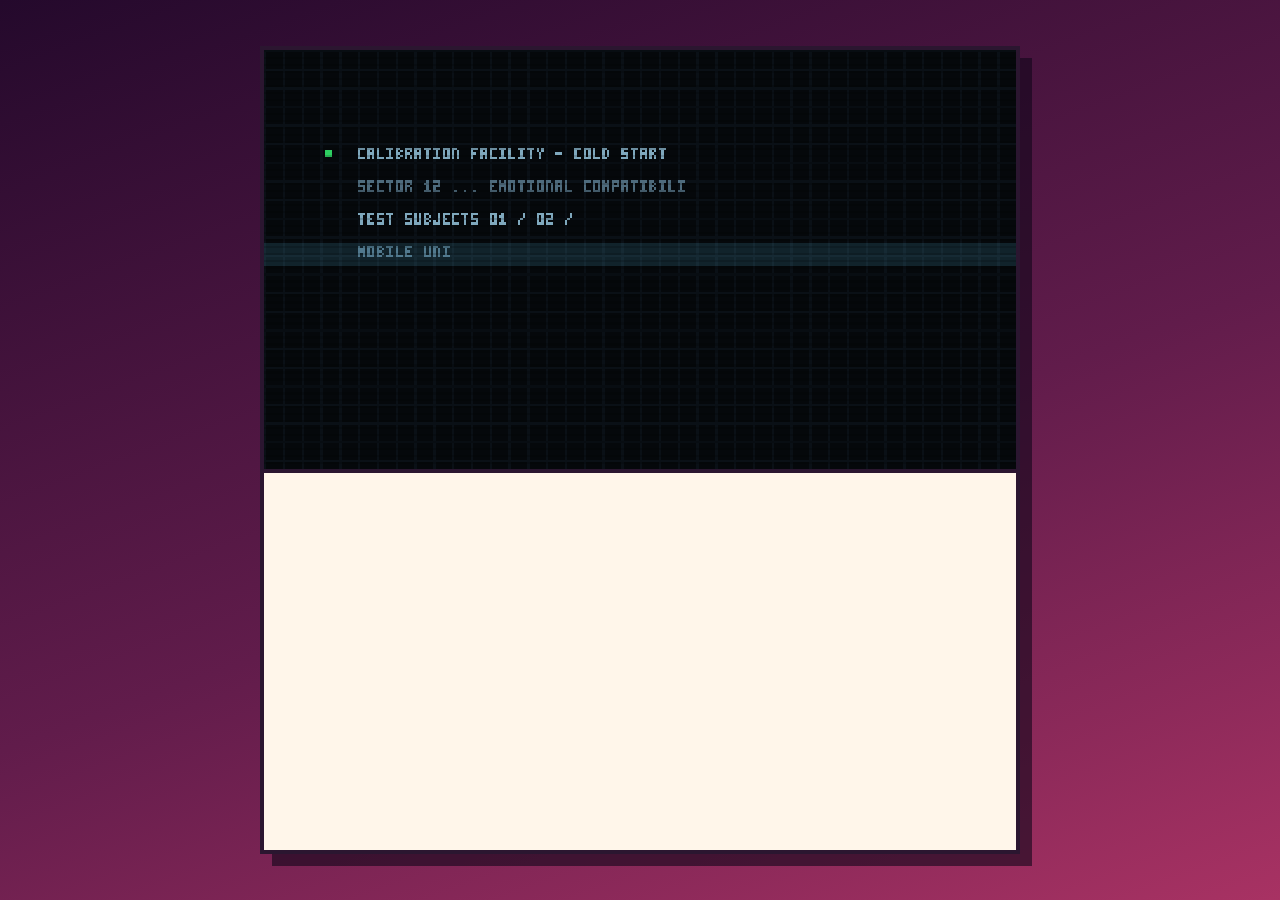
==== commit 89cab5ef: "Translate the cache's own name into English "Liebe auf den ersten Log" was hard-coded in four places" ====
--- a/index.html
+++ b/index.html
@@ -5,7 +5,7 @@
   <meta name="viewport" content="width=device-width, initial-scale=1, viewport-fit=cover">
   <meta name="theme-color" content="#2b1630">
   <meta name="color-scheme" content="dark">
-  <meta name="description" content="Liebe auf den ersten Log — ein zweisprachiges Pixel-Art-Datingspiel, das dir die Final-Koordinaten eines Geocaches verrät. A bilingual pixel-art dating sim that reveals a geocache's final coordinates.">
+  <meta name="description" content="Liebe auf den ersten Log / Love On The First Log — ein zweisprachiges Pixel-Art-Datingspiel, das dir die Final-Koordinaten eines Geocaches verrät. A bilingual pixel-art dating sim that reveals a geocache's final coordinates.">
   <title>Liebe auf den ersten Log</title>
   <link rel="manifest" href="manifest.webmanifest">
   <link rel="icon" href="data:image/svg+xml,<svg xmlns='http://www.w3.org/2000/svg' viewBox='0 0 16 16'><text y='14' font-size='14'>💗</text></svg>">
@@ -19,7 +19,7 @@
     <canvas id="titleCanvas" width="320" height="180" aria-hidden="true"></canvas>
     <div class="title-text">
       <p class="kicker" id="titleKicker"></p>
-      <h1>Liebe auf<br>den ersten Log</h1>
+      <h1 id="titleHeading">Liebe auf<br>den ersten Log</h1>
       <p id="titleSub" class="title-sub"></p>
       <p id="titleNeed" class="title-need"></p>
       <div class="title-actions">
@@ -39,7 +39,7 @@
     <div class="brand">
       <span class="brand-heart" aria-hidden="true">♥</span>
       <div>
-        <h1 class="brand-title">Liebe auf den ersten Log</h1>
+        <h1 class="brand-title" id="brandTitle">Liebe auf den ersten Log</h1>
         <p class="brand-sub" id="uiSubtitle"></p>
       </div>
     </div>
--- a/style.css
+++ b/style.css
@@ -89,6 +89,9 @@
 }
 .title-card canvas {
   display: block;
+  /* The facility's own black, so a canvas that has not painted yet can
+     never flash the card's cream through. */
+  background: #05080b;
   width: 100%;
   height: auto;
   aspect-ratio: 320 / 180;
